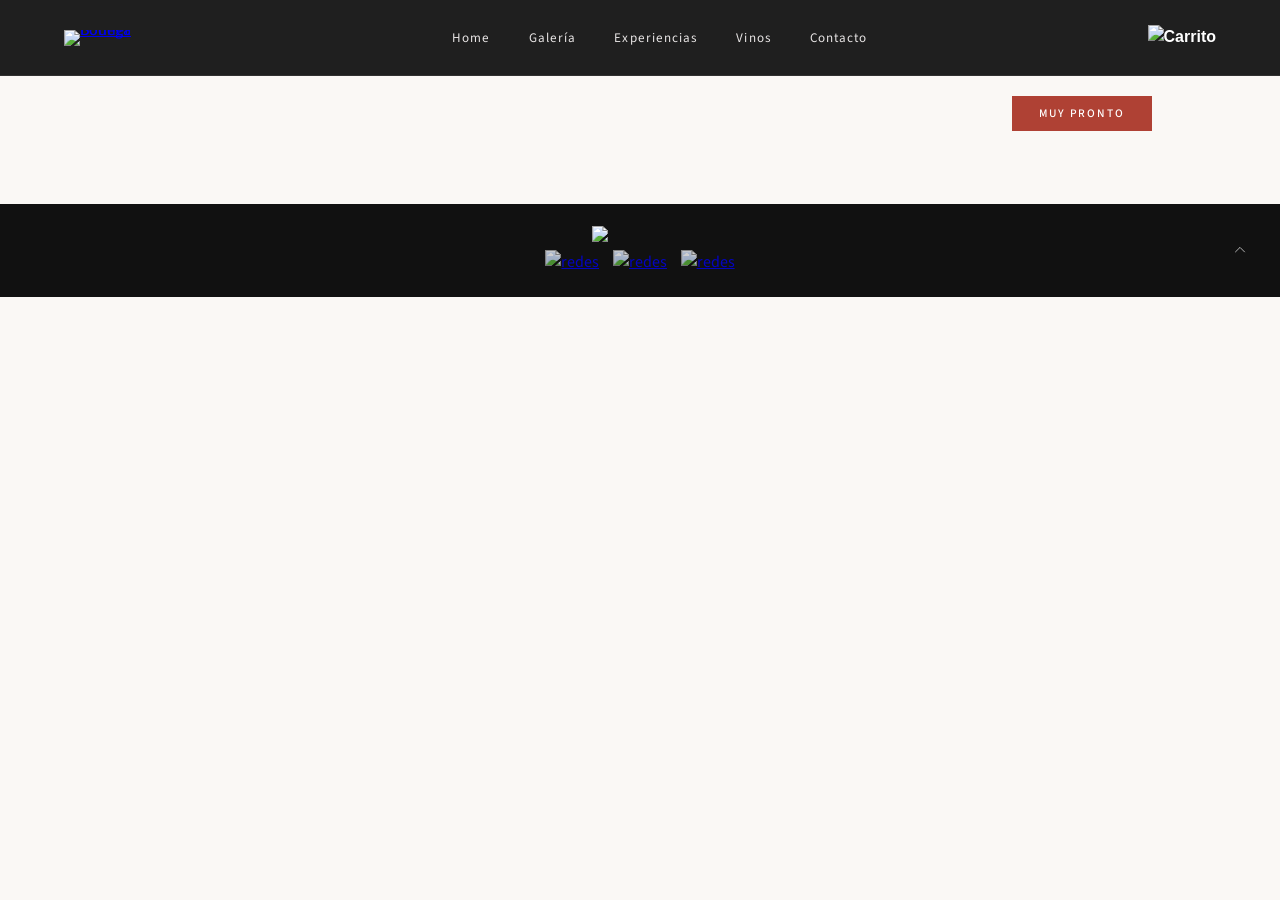
==== actividades.html @ 532e17ee "Add files via upload" ====
<!DOCTYPE html>
<html lang="es">

<head>
    <meta charset="UTF-8">
    <meta http-equiv="X-UA-Compatible" content="IE=edge">
    <meta name="viewport" content="width=device-width, initial-scale=1.0">
    <title>BONNET</title>
    <link rel="icon" href="IMG/LOGO.svg">
    <link rel="preconnect" href="https://fonts.googleapis.com">
    <link rel="preconnect" href="https://fonts.gstatic.com" crossorigin>
    <link href="https://fonts.googleapis.com/css2?family=Cormorant+Garamond:ital,wght@0,400;0,600;1,400&family=Source+Sans+3:wght@300;400;500;600&display=swap" rel="stylesheet">
    <link rel="stylesheet" href="estilos.css">
</head>

<body>

    <header>

        <div id="nuestros-vinos">

            <div>


                <nav>

                    <a href="index.html" class="logo-link" title="Ir al inicio"><img src="img/Logo-NAV.gif" alt="Bodega Bonnet" class="logo"></a>

                    <button type="button" class="nav-toggle" aria-label="Abrir menú" aria-expanded="false" aria-controls="ul">
                        <span></span>
                        <span></span>
                        <span></span>
                    </button>

                    <div id="ul">
                        <ul>
                            <li><a href="index.html">Home</a></li>
                            <li><a href="error.html">Galería</a></li>
                            <li><a href="actividades.html">Experiencias</a></li>
                            <li><a href="nuestrosvinos.html">Vinos</a></li>
                            <li><a href="formulario.html">Contacto</a></li>
                        </ul>
                    </div>

                    <a class="bolsa-a"><img src="img/BOLSA-DE-COMPRAS.gif" alt="Carrito" id="bolsa"> </a>
                </nav>

            </div>

        </div>

    </header>



    <section id="experiencia">
        <div id="cartel-proximamente">

            <p>MUY PRONTO</p>

        </div>



    </section>




    <footer>

        <div class="footer-sencillo">

            <img src="img/Logo-NAV.gif">

            <div class="redes">

                <a href="https://www.instagram.com" target="_blank"><img src="img/instagram.png" alt="redes"></a>
                <a href="https://www.facebook.com" target="_blank"> <img src="img/facebook.png" alt="redes"></a>
                <a href="https://twitter.com/?lang=en" target="_blank"><img src="img/Twiter.png" alt="redes"></a>

            </div>

        </div>


        <figure id="volver-home"><a href="#" aria-label="Volver arriba"><svg xmlns="http://www.w3.org/2000/svg" viewBox="0 0 24 24" fill="none" stroke="currentColor" stroke-width="1.25" stroke-linecap="round" stroke-linejoin="round" aria-hidden="true"><path d="M6 14.5 12 8.5l6 6"/></svg></a></figure>


    </footer>

    <script src="Script-js/script-nav.js"></script>
    <script src="Script-js/script-catalogo-actividades.js"></script>
    <script src="Script-js/script-experiencias.js"></script>

</body>

</html>
---- estilos.css ----
/*
* Prefixed by https://autoprefixer.github.io
* PostCSS: v8.4.14,
* Autoprefixer: v10.4.7
* Browsers: last 4 version
*/

:root{
    --color-ivory: #F7F3EE;
    --color-cream: #FAF8F5;
    --color-ink: #1A1A1A;
    --color-muted: #5C5650;
    --color-line: #D4CBC0;
    --color-terracotta: #AF4134;
    --color-terracotta-deep: #8E3228;
    --color-dark: #111111;
    --font-serif: 'Cormorant Garamond', Georgia, serif;
    --font-sans: 'Source Sans 3', 'romelio_sansregular', Arial, Helvetica, sans-serif;
    --font-script: 'tangerine', Georgia, serif;
    --space-section: clamp(3.5rem, 8vw, 6.5rem);
    --space-page: clamp(1.25rem, 5vw, 7%);
    --max-width: 1180px;
    --ease: cubic-bezier(0.22, 1, 0.36, 1);
}

*{
    margin: 0;
    padding: 0;
     box-sizing: border-box;
}

html{
    scroll-behavior: smooth;
}
.contenedor{
    width:80%;
    margin: 0 auto;

    
}


@font-face {
    font-family: 'romelio_sansregular';
    src: url(font/romelio-webfont.woff2) format('woff2'),
         url(font/romelio-webfont.woff) format('woff');
    font-weight: normal;
    font-style: normal;

}

@font-face {
    font-family: 'tangerine';
    src: url(font/tangerine-bold-webfont.woff) format('woff2'),
         url(font/tangerine-regular-webfont.woff2) format('woff');
    font-weight: normal;
    font-style: normal;

}

@font-face {
    font-family: 'Concert One';
    src: url('font/fonts/ConcertOne-Regular.eot');
    src: url('font/fonts/ConcertOne-Regular.eot?#iefix') format('embedded-opentype'),
         url('font/fonts/ConcertOne-Regular.woff2') format('woff2'),
         url('font/fonts/ConcertOne-Regular.woff') format('woff'),
         url('font/fonts/ConcertOne-Regular.ttf')  format('truetype'),
         url('font/fonts/ConcertOne-Regular.svg#Concert One') format('svg');
}

body{
    position: relative;
    background-color: var(--color-cream);
    color: var(--color-ink);
    font-family: var(--font-sans);
    font-weight: 400;
    line-height: 1.55;
    -webkit-font-smoothing: antialiased;
}


/* --------------------- HOME ---------------------------*/



/*-----------------------Menú---------------------------*/

#slider-vinos{
    min-height: 88vh;
    background-image: url(img/1.png);
    transition: background-image 1.2s var(--ease);
    background-size: cover;
    background-position: center;
    position: relative;
    display: flex;
    align-items: center;
    justify-content: center;
}

#slider-vinos::before{
    content: "";
    position: absolute;
    inset: 0;
    background: linear-gradient(
        180deg,
        rgba(17, 17, 17, 0.45) 0%,
        rgba(17, 17, 17, 0.25) 45%,
        rgba(17, 17, 17, 0.55) 100%
    );
    pointer-events: none;
}

header{
    position: relative;
    z-index: 10050;
}

#menu-fijo {
    width: 100%;
    position: fixed;
    top: 0;
    left: 0;
    z-index: 10050;
}

h1{
    color: white;
    font-size: clamp(3.5rem, 8vw, 6.5rem);
    font-family: var(--font-script);
    font-weight: normal;
    line-height: 1;
    letter-spacing: 0.02em;
}    

#texto{
    position: relative;
    z-index: 1;
    display: flex;
    flex-direction: column;
    text-align: center;
    justify-content: center;
    align-items: center;
    padding: 8rem var(--space-page) 4rem;
    gap: 0.75rem;
    animation: heroFade 1.4s var(--ease) both;
}

.hero-eyebrow{
    font-family: var(--font-sans);
    font-size: 0.75rem;
    font-weight: 500;
    letter-spacing: 0.28em;
    text-transform: uppercase;
    color: rgba(255, 255, 255, 0.88);
}

.hero-sub{
    font-family: var(--font-serif);
    font-size: clamp(1.05rem, 2vw, 1.35rem);
    font-style: italic;
    color: rgba(255, 255, 255, 0.9);
    letter-spacing: 0.04em;
}

@keyframes heroFade{
    from{
        opacity: 0;
        transform: translateY(18px);
    }
    to{
        opacity: 1;
        transform: translateY(0);
    }
}

header div nav,
#nuestros-vinos nav{
    background-color: rgba(17, 17, 17, 0.42);
    -webkit-backdrop-filter: blur(10px);
    backdrop-filter: blur(10px);
    display: flex;
    justify-content: space-between;
    align-items: center;
    min-height: 4.75rem;
    padding: 0.75rem var(--space-page);
    border-bottom: 1px solid rgba(255, 255, 255, 0.08);
}


#ul ul{
    list-style: none;
    display: flex;
    gap: clamp(1.25rem, 3vw, 2.75rem);
    align-items: center;
}


#ul ul li a{
    text-decoration: none;
    color: rgba(249, 245, 245, 0.92);
    font-family: var(--font-sans);
    font-size: 0.82rem;
    font-weight: 400;
    letter-spacing: 0.08em;
    position: relative;
    padding-bottom: 0.2rem;
    transition: color 0.35s var(--ease);
}

#ul ul li a::after{
    content: "";
    position: absolute;
    left: 0;
    bottom: 0;
    width: 100%;
    height: 1px;
    background: var(--color-terracotta);
    transform: scaleX(0);
    transform-origin: left;
    transition: transform 0.35s var(--ease);
}

#ul li a:hover{
    text-decoration: none;
    font-weight: 400;
    color: #ffffff;
}

#ul li a:hover::after{
    transform: scaleX(1);
}

.logo-link{
    display: inline-flex;
    align-items: center;
    line-height: 0;
    position: relative;
    z-index: 10110;
}

.logo{
    width: 108px;
    display: block;
}

.nav-toggle{
    display: none;
    width: 2.5rem;
    height: 2.5rem;
    padding: 0;
    border: none;
    background: transparent;
    cursor: pointer;
    position: relative;
    z-index: 10110;
    flex-direction: column;
    justify-content: center;
    align-items: center;
    gap: 5px;
}

.nav-toggle span{
    display: block;
    width: 1.35rem;
    height: 1.5px;
    background: #fff;
    transition: transform 0.3s var(--ease), opacity 0.3s var(--ease);
}

.bolsa-a{
    position: relative;
    z-index: 10110;
}




/*---------------- Mensaje al entrar ---------------------------*/
#mensaje1{
    display: none;
    justify-content: center;
    align-items: center;
    width: 100%;
    height: 100%;
    min-height: 100vh;
    padding: 1.5rem;
    background: rgba(17, 17, 17, 0.72);
    position: fixed;
    inset: 0;
    z-index: 10000;
}

#mensaje1[style*="block"]{
    display: flex !important;
}

.mensaje{
    width: min(100%, 420px);
    padding: 2.5rem 2rem 2rem;
    background: var(--color-ivory);
    text-align: center;
    box-shadow: 0 24px 60px rgba(0, 0, 0, 0.28);
}

.mensaje h2{
     font-family: var(--font-serif);
     font-size: clamp(1.6rem, 3vw, 2rem);
     font-weight: 400;
     text-align: center;
     margin-bottom: 0.65rem;
     color: var(--color-ink);
}

.mensaje-copy{
    font-family: var(--font-sans);
    font-size: 0.95rem;
    color: var(--color-muted);
    margin-bottom: 0.5rem;
}

.mensaje div {
    display: flex;
    justify-content: center;
    align-items:center ;
    gap: 1rem;
    padding: 1.5rem 0 0;
}



.mensaje div a{
    text-align: center;
    display:flex;
    justify-content: center;
    align-items: center;
    text-decoration: none;
    min-width: 6.5rem;
    height: 2.75rem;
    font-family: var(--font-sans);
    font-size: 0.9rem;
    font-weight: 500;
    letter-spacing: 0.06em;
    padding: 0 1.25rem;
    cursor: pointer;
    transition: background-color 0.3s var(--ease), color 0.3s var(--ease), border-color 0.3s var(--ease);
}

#btn-si{
    background-color: var(--color-ink);
    color: #fff;
    border: 1px solid var(--color-ink);
}

#btn-no{
    background-color: transparent;
    color: var(--color-ink);
    border: 1px solid var(--color-line);
}

.mensaje div a:hover {
    background-color: var(--color-terracotta);
    border-color: var(--color-terracotta);
    color: #fff;
}

 
/*----------------Sección destacados editorial -------------------*/

 

 .contenedor-section1{
    padding: clamp(2rem, 4vw, 3.25rem) var(--space-page) clamp(1rem, 2vw, 1.5rem);
    background: var(--color-cream);
 }


.destacados-editorial{
    max-width: 980px;
    margin: 0 auto;
    display: grid;
    grid-template-columns: 1.15fr 1fr 1fr;
    grid-template-rows: auto auto;
    gap: 1rem;
    align-items: stretch;
}

.destacado{
    position: relative;
    overflow: hidden;
    min-height: 0;
    background: var(--color-dark);
}

.destacado a{
    display: block;
    height: 100%;
    color: inherit;
    text-decoration: none;
}

.destacado img{
    width: 100%;
    height: 100%;
    object-fit: cover;
    display: block;
    opacity: 0.92;
    transition: transform 0.9s var(--ease), opacity 0.5s var(--ease);
}

.destacado:hover img{
    transform: scale(1.04);
    opacity: 1;
}

.destacado-caption{
    position: absolute;
    left: 0;
    right: 0;
    bottom: 0;
    padding: 1.5rem 1.35rem 1.35rem;
    background: linear-gradient(180deg, transparent 0%, rgba(17, 17, 17, 0.72) 100%);
    color: #fff;
    z-index: 1;
}

.destacado-label{
    display: inline-block;
    font-family: var(--font-sans);
    font-size: 0.68rem;
    font-weight: 500;
    letter-spacing: 0.22em;
    text-transform: uppercase;
    color: rgba(255, 255, 255, 0.78);
    margin-bottom: 0.35rem;
}

.destacado-caption h3{
    font-family: var(--font-serif);
    font-size: clamp(1.35rem, 2.2vw, 1.85rem);
    font-weight: 400;
    letter-spacing: 0.02em;
    margin-bottom: 0.55rem;
}

.destacado-link{
    display: inline-flex;
    align-items: center;
    gap: 0.4rem;
    font-family: var(--font-sans);
    font-size: 0.78rem;
    letter-spacing: 0.12em;
    text-transform: uppercase;
    color: #fff;
    position: relative;
    padding-bottom: 0.15rem;
}

.destacado-link::after{
    content: "";
    width: 1.5rem;
    height: 1px;
    background: var(--color-terracotta);
    transition: width 0.35s var(--ease);
}

.destacado:hover .destacado-link::after{
    width: 2.5rem;
}

.destacado--hero{
    grid-column: 1;
    grid-row: 1 / span 2;
    background: #AF4134;
    min-height: 100%;
}

.destacado--blancos{
    grid-column: 2;
    grid-row: 1;
    aspect-ratio: 1 / 1;
}

.destacado--tintos{
    grid-column: 3;
    grid-row: 1;
    aspect-ratio: 1 / 1;
}

.destacado--visitas{
    grid-column: 2 / span 2;
    grid-row: 2;
    aspect-ratio: 2.05 / 1;
    background: #AF4134;
}

/* Imágenes con tipografía propia: mostrar enteras, sin recorte */
.destacado--hero img,
.destacado--visitas img{
    width: 100%;
    height: 100%;
    object-fit: contain;
    object-position: center;
    opacity: 1;
}

/* El texto ya está en la imagen: no taparlo con caption */
.destacado--hero .destacado-caption,
.destacado--visitas .destacado-caption{
    background: transparent;
    padding: 0.85rem 1rem;
    opacity: 0;
    transition: opacity 0.35s var(--ease);
}

.destacado--hero:hover .destacado-caption,
.destacado--visitas:hover .destacado-caption{
    opacity: 1;
}

.destacado--hero .destacado-label,
.destacado--hero .destacado-caption h3,
.destacado--visitas .destacado-label,
.destacado--visitas .destacado-caption h3{
    display: none;
}

.destacado--hero .destacado-link,
.destacado--visitas .destacado-link{
    background: rgba(17, 17, 17, 0.72);
    padding: 0.45rem 0.75rem;
}

/* Legacy grids kept for compatibility */
.grilla4x3,
.grilla1x4{
    display: none;
}

/* ---------------------------- Recomendados -----------------------------------*/

.section-recomendados{
    padding: 0 var(--space-page) var(--space-section);
    background: var(--color-ivory);
}

.grilla2x4{
    max-width: var(--max-width);
    margin: 0 auto 2.5rem;
    display: grid;
    grid-template-columns: repeat(4, 1fr);
    gap: clamp(1.25rem, 3vw, 2rem);
    align-items: start;
}

.grilla2x4 article,
.recomendado-card{
    transition: transform 0.5s var(--ease);
    background: transparent;
}

.grilla2x4 article:hover,
.recomendado-card:hover{
    transform: translateY(-6px);
}

.recomendado-media{
    display: block;
    overflow: hidden;
    background: #EFE8DF;
    aspect-ratio: 3 / 4;
    margin-bottom: 1rem;
}

 .links-destacados a{
    display: inline-block;
    font-family: var(--font-sans);
    text-decoration: none;
    color: var(--color-ink);
    padding: 0;
    text-align: left;
    font-size: 0.78rem;
    letter-spacing: 0.12em;
    text-transform: uppercase;
    border-bottom: 1px solid var(--color-terracotta);
    padding-bottom: 0.15rem;
    transition: color 0.3s var(--ease);
}

.links-destacados a:hover{
    color: var(--color-terracotta);
}

.grilla2x4 p,
.recomendado-info p {
    color: var(--color-muted);
    text-align: left;
    font-family: var(--font-sans);
    font-size: 0.88rem;
    line-height: 1.55;
    margin-top: 0.45rem;
    margin-bottom: 0.75rem;
    display: -webkit-box;
    -webkit-line-clamp: 3;
    -webkit-box-orient: vertical;
    overflow: hidden;
}

.recomendado-info h3{
    font-family: var(--font-serif);
    font-size: 1.35rem;
    font-weight: 400;
    color: var(--color-ink);
    letter-spacing: 0.01em;
}


.recomendaciones h2{
    font-size: clamp(1.5rem, 3vw, 2.25rem);
    font-weight: 400;
    letter-spacing: 0.01em;
    font-family: var(--font-serif);
    color: var(--color-ink);
    padding-bottom: 0;
}
.recomendaciones {
    max-width: var(--max-width);
    margin: 0 auto;
    padding: clamp(1.75rem, 3vw, 2.5rem) 0 2rem;
}

.section-eyebrow{
    font-family: var(--font-sans);
    font-size: 0.72rem;
    font-weight: 500;
    letter-spacing: 0.22em;
    text-transform: uppercase;
    color: var(--color-terracotta);
    margin-bottom: 0.65rem;
}

article .precio-destacados,
.precio-destacados{
    font-family: var(--font-sans);
    font-size: 1rem;
    font-weight: 600;
    color: var(--color-ink);
    letter-spacing: 0.02em;
    margin-bottom: 0.85rem !important;
}
.grilla2x4 > *:nth-child(1),
.grilla2x4 > *:nth-child(2),
.grilla2x4 > *:nth-child(3),
.grilla2x4 > *:nth-child(4){
    grid-column: auto;
    grid-row: auto;
}



.grilla2x4  article img,
.recomendado-media img{
    width: 100%;
    height: 100%;
    max-width: 100%;
    object-fit: cover;
    transition: transform 0.8s var(--ease);
}

.recomendado-card:hover .recomendado-media img{
    transform: scale(1.04);
}

section #boton-mas-vinos{
    display: flex;
    justify-content: space-between;

}
#boton-vinos img{
   width: 28px;
   transition: transform 0.45s var(--ease);
   margin-left: 0.65rem;
   
}

.cta-catalogo{
    max-width: var(--max-width);
    margin: 0 auto;
    display: flex;
    justify-content: flex-start;
}


#boton-vinos{
 text-decoration: none;
 font-family: var(--font-sans);
 color: var(--color-ink);
 padding: 0.9rem 0;
 background-color: transparent;
 text-align: center;
 display: inline-flex;
 justify-content: center;
 align-items: center;
 margin-bottom: 0;
 font-size: 0.86rem;
 font-weight: 500;
 letter-spacing: 0.14em;
 text-transform: uppercase;
 margin-left: 0;
 margin-right: 0;
 border-bottom: 1px solid var(--color-terracotta);
 transition: color 0.3s var(--ease);
}
#boton-vinos:hover{
    color: var(--color-terracotta);
}
#boton-vinos img:hover{
    transform: translateX(4px);
}
   



   /*------------------------FOOTER------------------------------*/

   
   footer{

    display: flex;
    justify-content: center;
    align-items: center;
   position: relative;
   background-color: var(--color-dark);
   background-size: cover;
   padding: 1.35rem var(--space-page);
   
}
  
.footer-sencillo{

    display: flex; 
   flex-direction: column;
   align-items: center;
   
}
  
  footer .footer-sencillo > img,
  footer .footer-sencillo > a > img {
    
   width: 96px;
   margin-bottom: 0.55rem;
    
  }
    
    .redes {
        display: flex; 
        align-items: center;
        justify-content: center;
        gap: 0.85rem;
        padding: 0;
      
      }


  
   .redes a img{
    transition: transform 0.45s var(--ease), opacity 0.3s var(--ease);
    width: 20px;
    opacity: 0.8;
    
   }
   .redes a img:hover {
    transform: translateY(-2px);
    opacity: 1;
    
   }

@media (max-width: 960px){
    .destacados-editorial{
        grid-template-columns: 1fr 1fr;
        grid-template-rows: auto;
    }
    .destacado--hero{
        grid-column: 1 / span 2;
        grid-row: auto;
        aspect-ratio: 1 / 1;
        min-height: 0;
    }
    .destacado--blancos,
    .destacado--tintos,
    .destacado--visitas{
        grid-column: auto;
        grid-row: auto;
    }
    .destacado--visitas{
        grid-column: 1 / span 2;
        aspect-ratio: 2 / 1;
    }
    .grilla2x4{
        grid-template-columns: 1fr 1fr;
    }
    #ul ul{
        gap: 1rem;
    }
}

@media (max-width: 700px){
    header div nav,
    #nuestros-vinos nav{
        flex-wrap: nowrap;
        gap: 0.75rem;
        min-height: 4.25rem;
        padding: 0.75rem 1rem;
        position: relative;
    }

    .nav-toggle{
        display: flex;
        margin-left: auto;
        order: 3;
    }

    .bolsa-a{
        order: 2;
        margin-left: auto;
    }

    .nav-toggle{
        margin-left: 0.35rem;
    }

    #ul{
        position: fixed;
        top: 0;
        right: 0;
        left: auto;
        bottom: auto;
        width: min(100%, 20rem);
        height: 50vh;
        background: rgba(17, 17, 17, 0.97);
        display: flex;
        align-items: center;
        justify-content: center;
        opacity: 0;
        visibility: hidden;
        pointer-events: none;
        transition: opacity 0.35s var(--ease), visibility 0.35s var(--ease), transform 0.35s var(--ease);
        transform: translateY(-0.75rem);
        z-index: 10100;
        order: unset;
        box-shadow: -8px 12px 40px rgba(0, 0, 0, 0.35);
    }

    nav.nav-abierta #ul{
        opacity: 1;
        visibility: visible;
        pointer-events: auto;
        transform: translateY(0);
    }

    body.menu-bloqueado header,
    body.menu-bloqueado #menu-fijo,
    body.menu-bloqueado nav{
        z-index: 10100;
        position: relative;
    }

    body.menu-bloqueado #menu-fijo{
        position: fixed;
    }

    #experiencia,
    #form,
    .error,
    main,
    .contenedor-section1,
    .section-recomendados,
    .section-descuentos,
    .filtros,
    #detalle,
    .miga-de-pan{
        position: relative;
        z-index: 1;
    }

    #cartel-proximamente{
        z-index: 2;
    }

    #ul ul{
        flex-direction: column;
        flex-wrap: nowrap;
        justify-content: center;
        gap: 1.5rem;
        text-align: center;
    }

    #ul ul li a{
        font-size: 1.15rem;
        letter-spacing: 0.14em;
    }

    nav.nav-abierta .nav-toggle span:nth-child(1){
        transform: translateY(6.5px) rotate(45deg);
    }
    nav.nav-abierta .nav-toggle span:nth-child(2){
        opacity: 0;
    }
    nav.nav-abierta .nav-toggle span:nth-child(3){
        transform: translateY(-6.5px) rotate(-45deg);
    }

    body.menu-bloqueado{
        overflow: hidden;
    }

    .destacados-editorial{
        grid-template-columns: 1fr;
        gap: 1rem;
    }
    .destacado--hero,
    .destacado--visitas,
    .destacado--blancos,
    .destacado--tintos{
        grid-column: 1;
        aspect-ratio: 1 / 1;
        min-height: 0;
    }
    .grilla2x4{
        grid-template-columns: 1fr;
        max-width: 420px;
    }
    .cta-catalogo{
        justify-content: flex-start;
    }
    #mensaje1 .mensaje{
        padding: 2rem 1.35rem;
    }
}

 
/* Legacy placeholders — grids replaced by .destacados-editorial */
.grilla4x3  img{ width: 100%; height: 100%; object-fit: cover; }
.grilla1x4 a{ display: none; }

 
 
   /* -----------------------Formulario------------------------*/
   
   #form{
    position: relative;
    display: block;
    width: 80%;
    max-width: var(--max-width);
    margin: 0 auto;
    padding: clamp(2.5rem, 5vw, 4rem) 0 clamp(3.5rem, 6vw, 5rem);
    background: transparent;
    background-image: none;
   }

   #form::before{
    content: "";
    position: absolute;
    right: -4%;
    top: 18%;
    width: min(42vw, 380px);
    height: min(42vw, 380px);
    background-image: url(IMG/backgroungFormulario1.jpg);
    background-size: cover;
    background-position: center;
    opacity: 0.12;
    pointer-events: none;
    z-index: 0;
   }

   .contacto-intro{
    position: relative;
    z-index: 1;
    max-width: 36rem;
    margin-bottom: 2.25rem;
   }

   .contacto-intro .section-eyebrow{
    margin-bottom: 0.55rem;
   }

   #textoh3{
     width: auto;
     border-bottom: none;
     margin: 0 0 0.75rem;
     font-family: var(--font-serif);
     font-size: clamp(1.85rem, 3.5vw, 2.75rem);
     letter-spacing: 0.01em;
     font-weight: 400;
     text-align: left;
     color: var(--color-ink);
   }

   .contacto-lead{
    font-family: var(--font-sans);
    font-size: 1rem;
    color: var(--color-muted);
    line-height: 1.6;
    margin: 0;
   }

   .contacto-layout{
    position: relative;
    z-index: 1;
    display: grid;
    grid-template-columns: minmax(0, 1.4fr) minmax(220px, 0.75fr);
    gap: clamp(2rem, 5vw, 3.5rem);
    align-items: start;
   }

   #form form,
   .contacto-form{
    width: 100%;
    padding: 0;
    display: flex;
    flex-direction: column;
    gap: 1.1rem;
   }

   .form-row{
    display: grid;
    grid-template-columns: 1fr 1fr;
    gap: 1rem;
   }

   #form label {
    display: flex;
    flex-direction: column;
    gap: 0.45rem;
    margin-bottom: 0;
    font-family: var(--font-sans);
    font-size: 0.78rem;
    font-weight: 500;
    letter-spacing: 0.08em;
    text-transform: uppercase;
    color: var(--color-muted);
  }

  #form input,
  #form textarea {
    width: 100%;
    height: auto;
    min-height: 2.75rem;
    padding: 0.75rem 0.9rem;
    box-sizing: border-box;
    background-color: var(--color-ivory);
    border: 1px solid var(--color-line);
    color: var(--color-ink);
    font-family: var(--font-sans);
    font-size: 0.95rem;
    letter-spacing: 0;
    text-transform: none;
    font-weight: 400;
    outline: none;
    transition: border-color 0.25s var(--ease), box-shadow 0.25s var(--ease);
  }

  #form textarea{
    min-height: 8rem;
    resize: vertical;
  }

  #form input::placeholder,
  #form textarea::placeholder{
    color: #9A928A;
  }

  #form input:focus,
  #form textarea:focus{
    border-color: var(--color-terracotta);
    box-shadow: 0 0 0 3px rgba(175, 65, 52, 0.12);
  }

  .form-note,
  #form form p.form-note{
    font-family: var(--font-sans);
    font-size: 0.82rem;
    color: var(--color-muted);
    margin: 0;
  }

   #mensaje-de-error,
   #mensaje-de-error2{
    color: var(--color-terracotta-deep);
    font-size: 0.85rem;
    font-family: var(--font-sans);
    margin: 0;
    min-height: 0;
   }

   #mensaje-ok{
    font-size: 0.9rem;
    padding: 0;
    font-family: var(--font-sans);
    color: #2f6b4f;
    margin: 0;
   }

  #form button,
  #btn-enviar-form {
    align-self: flex-start;
    background-color: var(--color-ink);
    color: #fff;
    padding: 0.9rem 1.75rem;
    border: none;
    cursor: pointer;
    font-family: var(--font-sans);
    letter-spacing: 0.12em;
    text-transform: uppercase;
    font-size: 0.8rem;
    transition: background-color 0.3s var(--ease);
  }
  #form button:hover,
  #btn-enviar-form:hover{
    background-color: var(--color-terracotta);
  }

  .contacto-datos{
    padding: 1.75rem 1.5rem;
    background: var(--color-ivory);
    border-top: 1px solid var(--color-terracotta);
  }

  .contacto-datos h4{
    font-family: var(--font-serif);
    font-size: 1.35rem;
    font-weight: 400;
    color: var(--color-ink);
    margin: 0 0 1.25rem;
  }

  .contacto-datos p{
    font-family: var(--font-sans);
    font-size: 0.95rem;
    color: var(--color-ink);
    margin: 0 0 1rem;
    line-height: 1.5;
  }

  .contacto-datos p span{
    display: block;
    font-size: 0.7rem;
    letter-spacing: 0.14em;
    text-transform: uppercase;
    color: var(--color-muted);
    margin-bottom: 0.2rem;
  }

   #form .contacto-datos a{
    text-decoration: none;
    color: var(--color-ink);
    font-family: var(--font-sans);
    border-bottom: 1px solid var(--color-terracotta);
    padding-bottom: 0.05rem;
   }
   #form .contacto-datos a:hover{
    color: var(--color-terracotta);
   }

@media (max-width: 860px){
    .contacto-layout{
        grid-template-columns: 1fr;
    }
    .form-row{
        grid-template-columns: 1fr;
    }
    #form{
        width: calc(100% - 2.5rem);
    }
    #form::before{
        opacity: 0.08;
        right: -8%;
        top: auto;
        bottom: 8%;
    }
}

 
/*-------------------------- Flecha volver a HOME ------------------------------*/
   
   #volver-home{
    position: absolute;
    right: 1.5rem;
    top: 50%;
    bottom: auto;
    transform: translateY(-50%);
    margin: 0;
   }
   #volver-home a{
    display: flex;
    align-items: center;
    justify-content: center;
    width: 2rem;
    height: 2rem;
    color: rgba(255, 255, 255, 0.72);
    transition: color 0.3s var(--ease), transform 0.3s var(--ease);
   }
   #volver-home a:hover{
    color: #fff;
    transform: translateY(-3px);
   }
   #volver-home svg{
    width: 18px;
    height: 18px;
    display: block;
   }
/*PAGINA ACTIVIDADES*/


  /* ------------------------Actividades -----------------------*/

  #experiencia{
    display: grid;
    grid-template-columns: repeat(3, 1fr);
    gap: clamp(1.25rem, 3vw, 2rem);
    align-items: start;
    width: 80%;
    max-width: var(--max-width);
    margin: 0 auto;
    padding: clamp(2rem, 5vw, 3.5rem) 0 clamp(3rem, 6vw, 4.5rem);
    position: relative;
    box-sizing: border-box;
  }

  #cartel-proximamente{
    background-color: var(--color-terracotta);
    width: auto;
    min-width: 140px;
    height: auto;
    padding: 0.55rem 1rem;
    display: flex;
    align-items: center;
    justify-content: center;
    position: absolute;
    top: 1.25rem;
    right: 0;
    z-index: 2;
  }

  #cartel-proximamente p{
    text-align: center;
    color: #fff;
    font-size: 0.72rem;
    font-weight: 500;
    letter-spacing: 0.16em;
    font-family: var(--font-sans);
    margin: 0;
  }

  #experiencia article img{
    width: 100%;
    height: auto;
    aspect-ratio: 4 / 3;
    object-fit: cover;
    display: block;
    transition: opacity 0.3s var(--ease);
    opacity: 0.92;
  }

  #experiencia article img:hover{
   opacity: 1;
  }

  #experiencia article{
    border: none;
    width: 100%;
    background: var(--color-ivory);
    display: flex;
    flex-direction: column;
    min-width: 0;
  }

 .contenido-evento{
    margin-top: 0;
    margin-bottom: 0;
    padding: 1rem 1rem 0.65rem;
    transition: opacity 0.8s var(--ease), transform 0.8s var(--ease);
    opacity: 0;
    transform: translateY(10px);
  }
 
  .contenido-evento h2{
    font-family: var(--font-serif);
    font-size: clamp(1.35rem, 2vw, 1.65rem);
    font-weight: 400;
    letter-spacing: 0.01rem;
    margin: 0 0 0.45rem;
    color: var(--color-ink);
    line-height: 1.25;
  }

  .contenido-evento p{
    font-family: var(--font-sans);
    font-size: 0.92rem;
    color: var(--color-muted);
    margin: 0 0 0.45rem;
    line-height: 1.5;
  }

  .link-eventos{
    display: flex;
    align-items: center;
    transition: opacity 0.8s var(--ease), transform 0.8s var(--ease);
    margin: 0;
    padding: 0 1rem 1.1rem;
    opacity: 0;
    transform: translateY(10px);
  }
  
  .link-eventos a{
    text-decoration: none;
    color: #fff;
    font-family: var(--font-sans);
    font-size: 0.72rem;
    letter-spacing: 0.1em;
    text-transform: uppercase;
    background-color: var(--color-ink);
    padding: 0.75rem 1rem;
    transition: background-color 0.3s var(--ease);
  }

  .link-eventos a:hover{
    color: #ffffff;
    background-color: var(--color-terracotta);
  }
  
  .fecha-evento{
    font-size: 0.82rem !important;
    font-weight: 600 !important;
    font-family: var(--font-sans);
    color: var(--color-ink) !important;
    margin-top: 0.35rem !important;
    margin-bottom: 0 !important;
  }

@media (max-width: 960px){
    #experiencia{
        width: calc(100% - 3rem);
        grid-template-columns: 1fr 1fr;
        gap: 1.35rem;
        padding-top: 3.5rem;
    }

    #experiencia article:last-child{
        grid-column: 1 / -1;
        max-width: 420px;
        justify-self: center;
        width: 100%;
    }

    #cartel-proximamente{
        right: 0;
        top: 1rem;
    }
}

@media (max-width: 700px){
    #experiencia{
        width: 100%;
        grid-template-columns: 1fr;
        gap: 1.5rem;
        padding: 3.75rem 0 2.5rem;
        margin: 0;
    }

    #experiencia article,
    #experiencia article:last-child{
        max-width: none;
        width: 100%;
        justify-self: stretch;
        grid-column: auto;
    }

    #experiencia article img{
        aspect-ratio: 16 / 10;
        width: 100%;
    }

    .contenido-evento{
        padding: 0.9rem 1rem 0.5rem;
    }

    .contenido-evento h2{
        font-size: 1.4rem;
    }

    .contenido-evento p{
        font-size: 0.9rem;
    }

    .link-eventos{
        padding: 0 1rem 1rem;
    }

    .link-eventos a{
        width: 100%;
        text-align: center;
        box-sizing: border-box;
    }

    #cartel-proximamente{
        top: 0.85rem;
        right: 1rem;
        left: auto;
        min-width: 0;
        padding: 0.45rem 0.85rem;
    }

    #cartel-proximamente p{
        font-size: 0.65rem;
        letter-spacing: 0.12em;
    }
}

   /*PAGINA ¨NUESTROS VINOS¨ */

   /* -----------Seccioón Galería de vinos------------------*/
    #nuestros-vinos nav{
        background-color: rgba(17, 17, 17, 0.94);
    }

  

   .precio{
    margin-top: 0.4rem;
    display: flex;
    flex-direction: column;
    align-items: flex-start;
    gap: 0.65rem;
   }
   .precio a{

    text-decoration: none;
    color: rgb(255, 255, 255);
    background-color: var(--color-ink);
    border-radius: 0;
    font-family: var(--font-sans);
    font-size: 0.72rem;
    letter-spacing: 0.1em;
    text-transform: uppercase;
    padding: 0.55rem 0.9rem;
    width: auto;
    text-align: center;
    margin-bottom: 0;
    display: inline-block;
   
   }

   .precio:hover a{

    background-color: var(--color-terracotta);
   
    transform: none;

   }



   #titulo{
    width: 80%;
    margin-left: auto;
    margin-right: auto;
   }

    #titulo h2{
         
        font-size: clamp(1.4rem, 2.6vw, 2.05rem);
        letter-spacing: 0.01em;
        font-family: var(--font-serif);
        font-weight: 400;
        margin-bottom: 1.5rem;
        text-align: left;
        padding-left: 0;
        margin-top: 1.5rem;
        border-bottom: none;
        max-width: none;
        margin-left: 0;
        margin-right: 0;
       
    }


   #vinos article h3{
    text-align: left;
    font-size: 1.2rem;
    font-family: var(--font-serif);
    font-weight: 400;
    margin-top: 0.55rem;
    margin-bottom: 0;
    padding: 0 1rem;
    color: var(--color-ink);
    line-height: 1.25;
    
    
   }
   #vinos article div p{
     font-weight: 600;
     margin: 0;
     padding: 0;
     font-size: 1rem;
     color: var(--color-ink);
   }
   

   #vinos article > p{
    margin-top: 0.15rem;
    margin-bottom: 0;
    text-align: left;
    font-family: var(--font-sans);
    font-size: 0.85rem;
    color: var(--color-muted);
    padding: 0 1rem;
    line-height: 1.3;
   }

 
   
   
   /*FILTROS PRINCIPALES*/
  

   .filtros{
    padding: 0 var(--space-page);
    margin: 1.5rem 0 0.5rem;
   }

   .filtros2{
    width: 80%;
    max-width: none;
    margin: 0 auto;
    padding: 1.5rem 0 0.25rem;
    display: grid;
    grid-template-columns: repeat(4, 1fr);
    gap: 1.75rem 2rem;
    align-items: start;
    border-top: 1px solid var(--color-line);
   }

   .filtro-grupo{
    display: flex;
    flex-direction: column;
    gap: 0.85rem;
    min-width: 0;
   }

   .filtros2 h3,
   .filtros2 .section-title{
    font-size: 0.72rem;
    font-family: var(--font-sans);
    font-weight: 500;
    letter-spacing: 0.16em;
    text-transform: uppercase;
    color: var(--color-muted);
    margin: 0;
   }

   #selector1,
   #selector2{
    display: flex;
    flex-direction: column;
    gap: 0.55rem;
   }

   .filtros2 label{
    width: auto;
    display: flex;
    align-items: center;
    justify-content: flex-start;
    gap: 0.65rem;
    font-family: var(--font-sans);
    font-size: 0.92rem;
    color: var(--color-ink);
    cursor: pointer;
    line-height: 1.2;
   }

   .filtros2 label span{
    transition: color 0.25s var(--ease);
   }

   .filtros2 label:hover span{
    color: var(--color-terracotta);
   }

   .filtros2 label input,
   .filtros2 label input[type="checkbox"]{
    width: 1rem;
    height: 1rem;
    margin: 0;
    flex-shrink: 0;
    accent-color: var(--color-terracotta);
    cursor: pointer;
   }

   #selector3,
   #buscar{
    width: 100%;
    height: 2.6rem;
    padding: 0 0.85rem;
    border: 1px solid var(--color-line);
    background: var(--color-ivory);
    color: var(--color-ink);
    font-family: var(--font-sans);
    font-size: 0.9rem;
    outline: none;
    transition: border-color 0.25s var(--ease), box-shadow 0.25s var(--ease);
   }

   #selector3{
    appearance: none;
    background-image: url("data:image/svg+xml,%3Csvg xmlns='http://www.w3.org/2000/svg' width='12' height='8' viewBox='0 0 12 8' fill='none'%3E%3Cpath d='M1 1.5L6 6.5L11 1.5' stroke='%235C5650' stroke-width='1.25' stroke-linecap='round' stroke-linejoin='round'/%3E%3C/svg%3E");
    background-repeat: no-repeat;
    background-position: right 0.85rem center;
    padding-right: 2.2rem;
    cursor: pointer;
   }

   #buscar::placeholder{
    color: #9A928A;
   }

   #selector3:focus,
   #buscar:focus{
    border-color: var(--color-terracotta);
    box-shadow: 0 0 0 3px rgba(175, 65, 52, 0.12);
   }

@media (max-width: 900px){
    .filtros2{
        grid-template-columns: 1fr 1fr;
        width: 100%;
    }
}

@media (max-width: 560px){
    .filtros2{
        grid-template-columns: 1fr;
        gap: 1.35rem;
    }
}

 

/* Menú - carrito de compra*/

#bolsa{
    width: 1.9rem;
    transition: all ease 1s;
}
#bolsa:hover{
    transform: scale(1.2);
}

#total-a-pagar{
    font-weight: bold;
    color: green;
    
}
.bolsa-a{
    color: white;
    font-weight: bold;
    font-family: Arial, Helvetica, sans-serif;
}
.carrito-contenedor2{
 
}
#carrito-contenido{
    width: 30%;
    min-height: 40vh;
    border: 2px solid;
    display: flex;
    justify-content: center;
    flex-wrap: wrap;
    gap: 3%;
    background-color: white;
    position: absolute;
    top: 8%;
    right: 0;
    display: none;
 
}

#carrito-contenido .carrito-contenedor2 a{
    text-decoration: none;
    font-family: Arial, Helvetica, sans-serif;
    font-size: 0.9rem;
    display: flex;
    align-items: center;
    margin-bottom: 10%;
    margin-top: 10%;
    justify-content: center;
    flex-direction: column;
    text-align: center;
    color: #ffffff;
    background-color: rgb(0, 0, 0);
    height: 5vh;
   

}

#salir{
    display: flex;
   justify-content: flex-end;
   padding-left: 80%;
   margin-top: 2%;
}

#salir a{
     font-family: Arial, Helvetica, sans-serif;
    text-decoration: none;
    background-color: white;
    color: #000000;
    font-weight: bold;
    
}
#carrito-contenido .carrito-contenedor2 a:hover{
    color: #ffffff;
    background-color: green;
}

#suma-total{
   width: 100%;
}
#carrito-contenido p{
  
   text-align: center;
   margin-top: 10%;
   font-family: Arial, Helvetica, sans-serif;
    
}
#precio-total, #cantidad{
    font-weight: bold;
   
}



    /* -----------Sección Galería de vinos------------------*/

    #vinos {
    
    display: flex;
    flex-wrap: wrap;
    gap: 5%;
    
   }

   #vinos article{
    width: 30%;
    margin-bottom: 1.5rem;
    border: none;
    background: var(--color-ivory);
    display: flex;
    flex-direction: column;
   }

   #vinos article figure img{
    width: 100%;
    object-fit: cover;
    opacity: 0.9;
    transition: all 0.3 ease;
   
   }
   #vinos article figure img:hover{
    opacity: 1;

   }

   #vinos article .vino-img-link{
    display: block;
    line-height: 0;
   }


   #vinos article .precio {
    display: flex;
    flex-direction: column;
    align-items: flex-start;
    padding: 0 1rem 0.85rem;
    margin-top: 0.35rem;
    gap: 0.45rem;
   }

@media (max-width: 700px){
    #titulo{
        width: 100%;
        padding-left: 1rem;
        padding-right: 1rem;
        box-sizing: border-box;
    }

    #vinos.contenedor,
    section#vinos.contenedor,
    #vinos{
        width: 100%;
        margin: 0;
        padding: 0;
        display: flex;
        flex-direction: column;
        flex-wrap: nowrap;
        gap: 1.75rem;
    }

    #vinos article{
        width: 100%;
        margin-bottom: 0;
    }

    #vinos article figure{
        width: 100%;
        margin: 0;
    }

    #vinos article figure img{
        width: 100%;
        max-width: 100%;
        height: auto;
        display: block;
        object-fit: cover;
    }

    #vinos article .vino-ver-mas{
        display: none;
    }

    #vinos article .vino-img-link{
        display: block;
        width: 100%;
        position: relative;
        overflow: hidden;
    }

    #vinos article .vino-img-link::after{
        content: "Tocá la foto · Ver detalle";
        position: absolute;
        left: 0;
        right: 0;
        bottom: 0;
        padding: 2rem 1rem 0.95rem;
        background: linear-gradient(180deg, transparent 0%, rgba(17, 17, 17, 0.78) 100%);
        color: #fff;
        font-family: var(--font-sans);
        font-size: 0.72rem;
        font-weight: 500;
        letter-spacing: 0.12em;
        text-transform: uppercase;
        text-align: center;
        pointer-events: none;
        animation: toqueHint 2.6s ease-in-out infinite;
    }
}

@keyframes toqueHint {
    0%, 100% { opacity: 0.72; }
    50% { opacity: 1; }
}

   #npaginas{
    width: 100%;
    display: flex;
    justify-content: center;
    align-items: center;
    gap: 1rem;
    margin-bottom: 5%;
    margin-top: 1%;
   }
   #npaginas a{
    display: flex;
    align-items: center;
    justify-content: center;
    text-align: center;
    text-decoration: none;
    width: 40px;
    height: 40px;
    border-radius: 50%;
    background-color: #f3ecec;
    color: #000000;
   }

   #npaginas a:hover{
    background-color: rgb(248, 190, 190);

   }

   .linea{
    width: 100%;
    border-bottom: 4px solid rgba(14, 12, 13, 0.596);
   }
   


   /*FILTROS PRINCIPALES — estilos unificados más arriba */

   .tituloh2 h2 {
    font-size: 1rem;
   
   }

   /* CARTEL SELECCIÓN DE TEMPORADA-------------*/

.section-descuentos{
    display: flex;
    justify-content: center;
    margin-top: 2.5rem;
    margin-bottom: 2.5rem;
    padding: 0 var(--space-page);
}

 .descuentos{
   padding: 2.25rem 2.5rem;
   display: flex;
   justify-content: space-between;
   align-items: center;
   flex-wrap: wrap;
   gap: 2rem;
   width: 100%;
   max-width: var(--max-width);
   background-color: var(--color-dark);
   border-top: 1px solid rgba(255, 255, 255, 0.08);
   border-bottom: 1px solid var(--color-terracotta);
}

.descuentos--finalizado{
    opacity: 0.72;
}

.black{
    text-align: left;
}

 .black h2{
    color: white;
    font-family: var(--font-serif);
    font-weight: 400;
    font-size: clamp(1.85rem, 3.5vw, 2.75rem);
    text-align: left;
    margin-bottom: 0.45rem;
 }
 .black h3{
    color: rgba(255,255,255,0.72);
    font-family: var(--font-sans);
    font-weight: 400;
    font-size: 0.82rem;
    letter-spacing: 0.16em;
    text-transform: uppercase;
    text-align: left;
 }

 .tiempo-restante{
    display: flex;
    flex-direction: column;
    align-items: flex-end;
    gap: 0.75rem;
 }

.countdown-label{
    color: rgba(255,255,255,0.55);
    font-family: var(--font-sans);
    font-size: 0.72rem;
    letter-spacing: 0.18em;
    text-transform: uppercase;
    font-weight: 500;
    margin: 0;
}

.countdown{
    display: flex;
    align-items: stretch;
    gap: 0.55rem;
}

.countdown-unit{
    min-width: 3.6rem;
    padding: 0.55rem 0.65rem;
    background: rgba(255, 255, 255, 0.06);
    border: 1px solid rgba(255, 255, 255, 0.1);
    text-align: center;
}

.countdown-value{
    display: block;
    color: #fff;
    font-family: var(--font-serif);
    font-size: clamp(1.45rem, 2.4vw, 1.9rem);
    font-weight: 400;
    line-height: 1.1;
    letter-spacing: 0.04em;
}

.countdown-meta{
    display: block;
    margin-top: 0.3rem;
    color: rgba(255, 255, 255, 0.5);
    font-family: var(--font-sans);
    font-size: 0.62rem;
    letter-spacing: 0.14em;
    text-transform: uppercase;
}

.countdown-sep{
    align-self: center;
    color: var(--color-terracotta);
    font-family: var(--font-serif);
    font-size: 1.25rem;
    opacity: 0.85;
    padding-bottom: 0.85rem;
}

@media (max-width: 700px){
    .descuentos{
        flex-direction: column;
        align-items: flex-start;
        padding: 1.75rem 1.35rem;
    }
    .tiempo-restante{
        align-items: flex-start;
        width: 100%;
    }
    .countdown{
        width: 100%;
        justify-content: space-between;
    }
    .countdown-unit{
        flex: 1;
        min-width: 0;
    }
}

   /*PAGINA DETALLE ----------------*/ 

   /*Galeria de fotos -----------------------*/

   .miga-de-pan nav a {
    text-decoration: none;
    color: var(--color-muted);
    font-family: var(--font-sans);
    font-size: 0.82rem;
   }
   .miga-de-pan nav a:hover{
    color: var(--color-terracotta);
   }
   .miga-de-pan{
    padding: 1.25rem var(--space-page) 0.5rem;
    width: 80%;
    max-width: var(--max-width);
    margin: 0 auto;
    box-sizing: border-box;
}

   .vino-mostrado{
    pointer-events: none;
    color: var(--color-ink) !important;
   }


#galeria{
    padding: 0;
    width: 100%;
    min-width: 0;
}

#imagen{
    width: 100%;
    background: #ececec;
    margin-bottom: 0.75rem;
    overflow: hidden;
}

 #galeria img,
 #imagen img{
    width: 100%;
    max-width: 100%;
    height: auto;
    display: block;
    object-fit: cover;
}

#miniaturas{
    display: flex;
    flex-wrap: wrap;
    gap: 0.5rem;
}

#miniaturas img{
    width: 72px;
    height: 72px;
    object-fit: cover;
    margin-right: 0;
    cursor: pointer;
    opacity: 0.85;
    transition: opacity 0.25s var(--ease);
}

#miniaturas img:hover{
    opacity: 1;
}

/* Detalles ------------------------------*/

#detalle{
    display: grid;
    grid-template-columns: 1fr 1fr;
    gap: clamp(1.5rem, 4vw, 3rem);
    align-items: start;
    width: 80%;
    max-width: var(--max-width);
    margin: 0 auto 3rem;
    padding: 1.25rem 0 3rem;
    box-sizing: border-box;
}

section .descripcion{
    width: 100%;
    display: flex;
    flex-direction: column;
    gap: 0.75rem;
    min-width: 0;
}

section .descripcion p{
    font-size: 1rem;
    font-family: var(--font-sans);
    color: var(--color-muted);
    line-height: 1.6;
    margin: 0;
}

section .descripcion h2{
    font-size: clamp(1.85rem, 3vw, 2.5rem);
    letter-spacing: 0.01rem;
    font-family: var(--font-serif);
    font-weight: 400;
    margin: 0;
    color: var(--color-ink);
}

section .descripcion a{
    text-decoration: none;
    color: #ffffff;
    background-color: var(--color-ink);
    text-align: center;
    padding: 0.9rem 1.25rem;
    font-family: var(--font-sans);
    font-size: 0.8rem;
    letter-spacing: 0.12em;
    text-transform: uppercase;
    align-self: flex-start;
    margin-top: 0.5rem;
}

section .descripcion a:hover{
    background-color: var(--color-terracotta);
}


#cosecha{
    font-family: var(--font-sans);
    font-size: 0.95rem;
    font-weight: 500;
    color: var(--color-muted) !important;
    margin: 0;
}

#detalles-vinos{
    margin-top: 0.35rem !important;
}

#precio{
    font-family: var(--font-sans);
    font-weight: 600;
    font-size: 1.15rem;
    color: var(--color-ink) !important;
    margin-top: 0.35rem;
    margin-bottom: 0;
}

@media (max-width: 960px){
    #detalle{
        width: calc(100% - 3rem);
        grid-template-columns: 1fr 1fr;
        gap: 1.5rem;
        padding-bottom: 2.5rem;
    }

    .miga-de-pan{
        width: calc(100% - 3rem);
        padding-left: 0;
        padding-right: 0;
    }

    #miniaturas img{
        width: 64px;
        height: 64px;
    }

    #carrito-contenido{
        width: min(90%, 360px);
    }
}

@media (max-width: 700px){
    #detalle{
        width: 100%;
        grid-template-columns: 1fr;
        gap: 1.35rem;
        margin: 0 0 2rem;
        padding: 0.75rem 0 2rem;
    }

    #galeria{
        width: 100%;
    }

    #imagen{
        margin-bottom: 0.65rem;
    }

    #miniaturas{
        padding: 0 1rem;
        gap: 0.45rem;
    }

    #miniaturas img{
        width: calc(25% - 0.35rem);
        height: auto;
        aspect-ratio: 1 / 1;
    }

    section .descripcion{
        padding: 0 1rem;
        gap: 0.55rem;
    }

    section .descripcion h2{
        font-size: clamp(1.55rem, 6vw, 2rem);
    }

    section .descripcion p,
    #detalles-vinos{
        font-size: 0.95rem;
    }

    section .descripcion a,
    #agregar-carrito{
        align-self: stretch;
        width: 100%;
        box-sizing: border-box;
        margin-top: 0.75rem;
    }

    .miga-de-pan{
        width: 100%;
        padding: 1rem 1rem 0.35rem;
        overflow-x: auto;
        white-space: nowrap;
    }

    #carrito-contenido{
        width: 100%;
        right: 0;
        left: 0;
        top: auto;
        min-height: auto;
        padding: 1rem;
        box-sizing: border-box;
    }

    #salir{
        padding-left: 0;
        justify-content: flex-end;
        width: 100%;
    }
}



   /*ERROR 404 / GALERÍA */ 

   .error{
    background-color: var(--color-cream);
    position: relative;
    min-height: 72vh;
    padding: clamp(5rem, 10vw, 7rem) var(--space-page) clamp(3rem, 6vw, 4.5rem);
    display: grid;
    grid-template-columns: 1.1fr 0.9fr;
    gap: 2rem;
    align-items: center;
    overflow: hidden;
   }

   .error-stage{
    position: relative;
    width: 100%;
    aspect-ratio: 1 / 1;
    max-width: 460px;
    margin: 0 auto;
   }

   #error404{
    position: absolute;
    inset: 8% 10% 18% 18%;
    background: url(img/BOTELLA.gif) no-repeat center center;
    background-size: contain;
    z-index: 2;
    transform-origin: 72% 82%;
    will-change: transform;
    animation: botelladerramada 2.8s cubic-bezier(0.22, 0.61, 0.36, 1) 0.35s both;
   }
   
   @keyframes botelladerramada {
    0%{
        transform: rotate(0deg) translateY(0);
    }
    55%{
        transform: rotate(-78deg) translateY(4px);
    }
    75%{
        transform: rotate(-88deg) translateY(6px);
    }
    100%{
        transform: rotate(-90deg) translateY(8px);
    }
   }

#mancha{
    position: absolute;
    /* Delante del pico (boca a la izquierda cuando la botella cae) */
    top: 52%;
    left: -4%;
    width: 52%;
    height: 46%;
    background: url(img/mancha.gif) no-repeat right center;
    background-size: contain;
    opacity: 0;
    transform: scale(0.25) translate(18%, -10%);
    transform-origin: 100% 40%;
    will-change: transform, opacity;
    animation: manchaAparece 2.2s cubic-bezier(0.16, 1, 0.3, 1) 1.45s both;
    z-index: 3;
}

@keyframes manchaAparece {
    0%{
        opacity: 0;
        transform: scale(0.25) translate(18%, -10%);
    }
    40%{
        opacity: 0.7;
        transform: scale(0.72) translate(6%, -4%);
    }
    100%{
        opacity: 0.95;
        transform: scale(1) translate(0, 0);
    }
}

.error-copy{
    position: relative;
    z-index: 2;
    max-width: 28rem;
}

.error-copy .section-eyebrow{
    margin-bottom: 0.75rem;
}

#textoanime{
    text-align: left;
    position: static;
    color: var(--color-ink);
    font-family: var(--font-serif);
    font-size: clamp(1.75rem, 3.5vw, 2.6rem);
    font-weight: 400;
    line-height: 1.25;
    letter-spacing: 0.01em;
    padding: 0;
    margin: 0 0 1.5rem;
    opacity: 0;
    transform: translateY(14px);
    animation: errorTexto 1.1s cubic-bezier(0.22, 1, 0.36, 1) 2.1s both;
}

@keyframes errorTexto {
    0%{
        opacity: 0;
        transform: translateY(14px);
    }
    100%{
        opacity: 1;
        transform: translateY(0);
    }
}

.error-link{
    display: inline-flex;
    align-items: center;
    gap: 0.45rem;
    font-family: var(--font-sans);
    font-size: 0.8rem;
    letter-spacing: 0.12em;
    text-transform: uppercase;
    text-decoration: none;
    color: var(--color-ink);
    border-bottom: 1px solid var(--color-terracotta);
    padding-bottom: 0.2rem;
    opacity: 0;
    animation: errorTexto 1s cubic-bezier(0.22, 1, 0.36, 1) 2.45s both;
    transition: color 0.3s var(--ease);
}

.error-link:hover{
    color: var(--color-terracotta);
}

#linea{
    display: none;
}

@media (max-width: 800px){
    .error{
        grid-template-columns: 1fr;
        min-height: auto;
        padding-top: 5.5rem;
        text-align: left;
    }
    .error-stage{
        max-width: 320px;
    }
    #textoanime{
        text-align: left;
    }
}
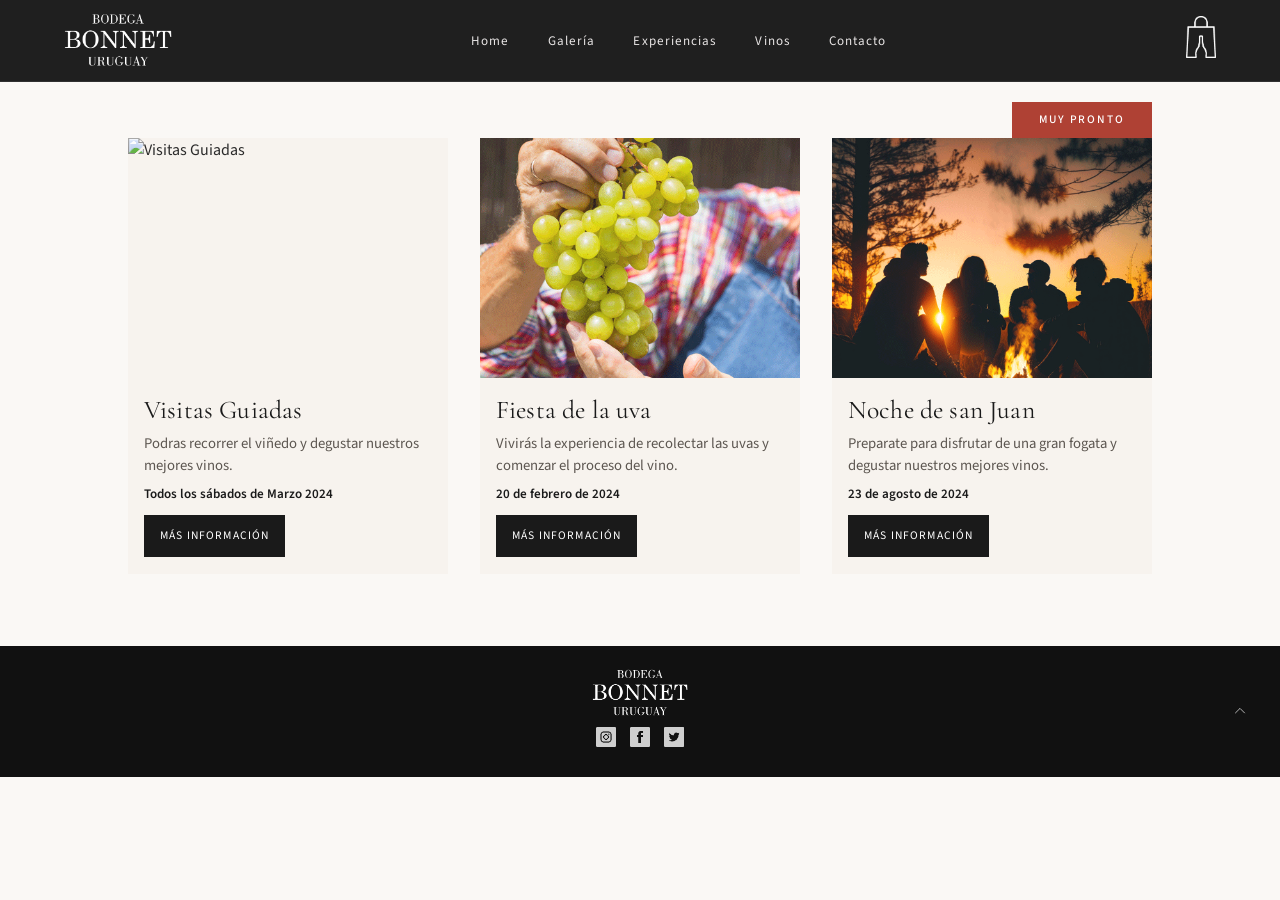
==== commit 24ee7e76: "Add files via upload" ====
--- a/actividades.html
+++ b/actividades.html
@@ -6,7 +6,7 @@
     <meta http-equiv="X-UA-Compatible" content="IE=edge">
     <meta name="viewport" content="width=device-width, initial-scale=1.0">
     <title>BONNET</title>
-    <link rel="icon" href="IMG/LOGO.svg">
+    <link rel="icon" href="img/LOGO.svg">
     <link rel="preconnect" href="https://fonts.googleapis.com">
     <link rel="preconnect" href="https://fonts.gstatic.com" crossorigin>
     <link href="https://fonts.googleapis.com/css2?family=Cormorant+Garamond:ital,wght@0,400;0,600;1,400&family=Source+Sans+3:wght@300;400;500;600&display=swap" rel="stylesheet">
--- a/estilos.css
+++ b/estilos.css
@@ -964,7 +964,7 @@
     top: 18%;
     width: min(42vw, 380px);
     height: min(42vw, 380px);
-    background-image: url(IMG/backgroungFormulario1.jpg);
+    background-image: url(img/backgroungFormulario1.jpg);
     background-size: cover;
     background-position: center;
     opacity: 0.12;
